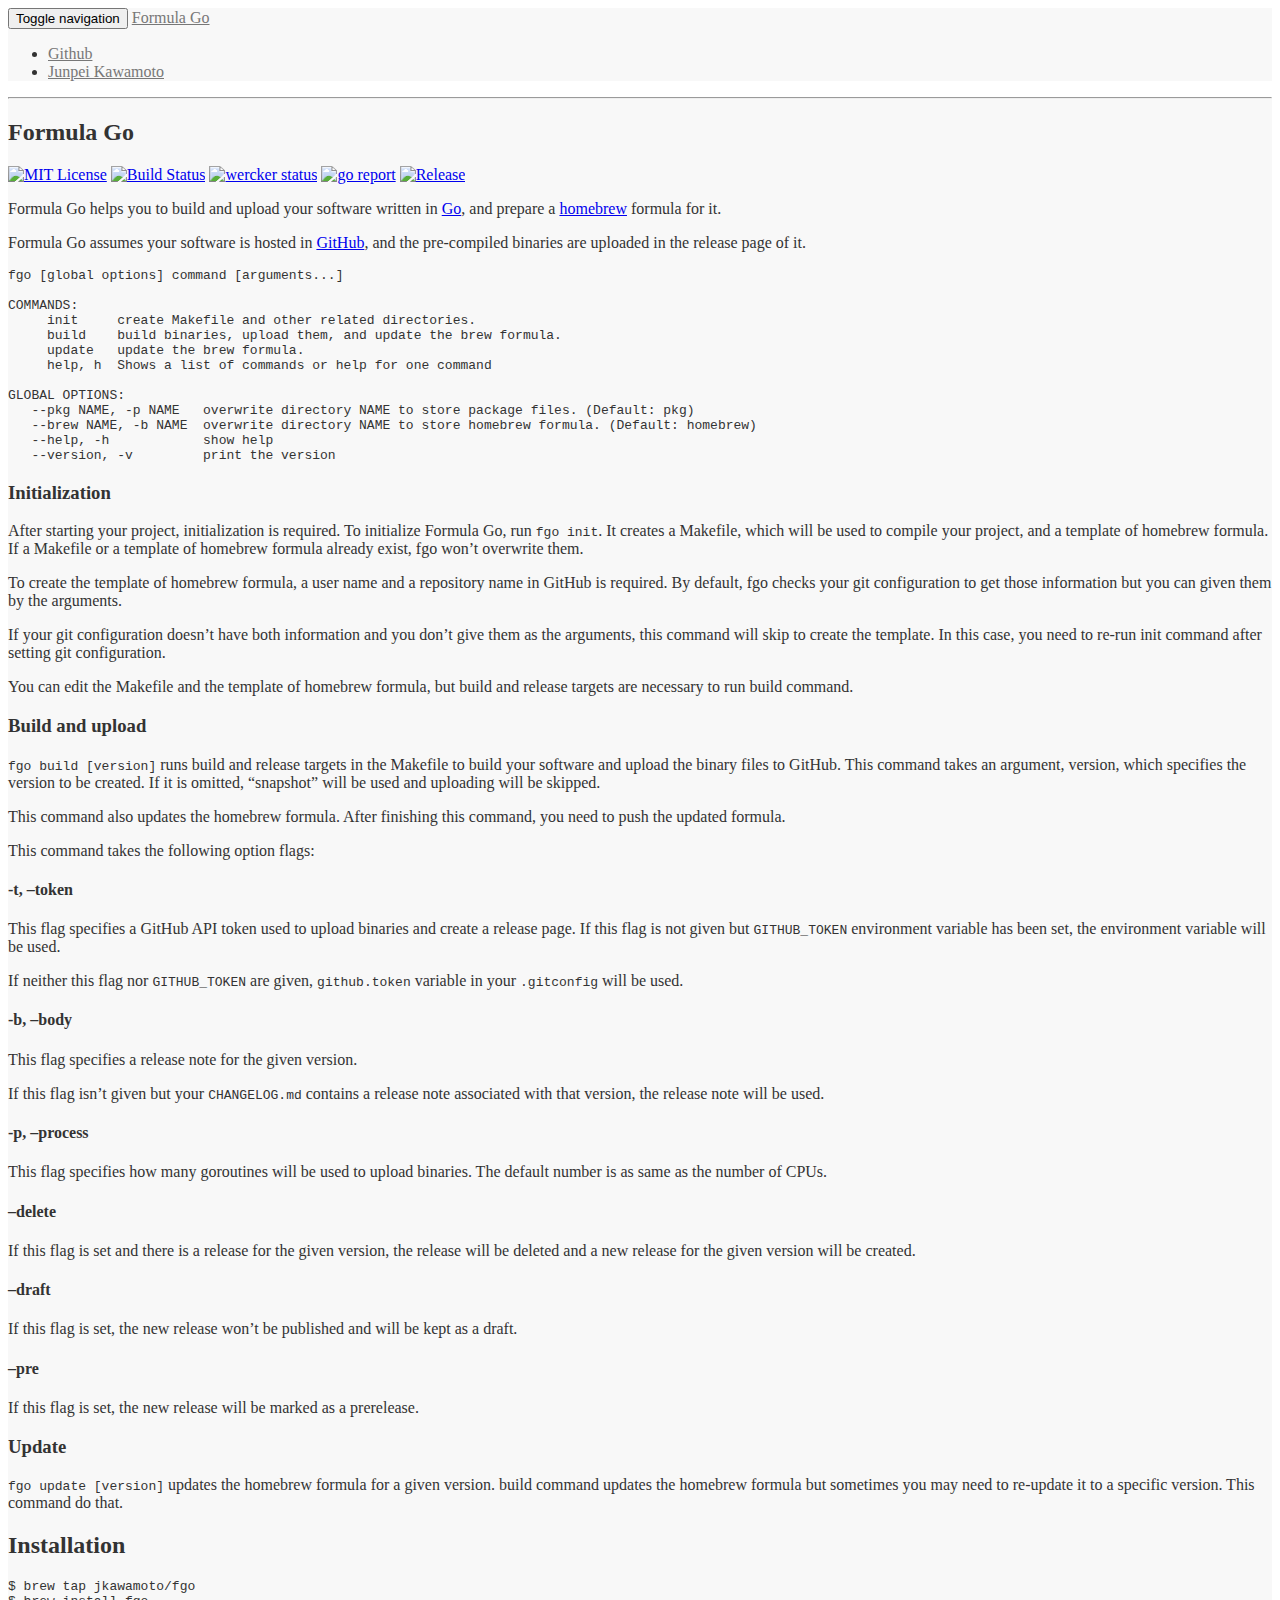
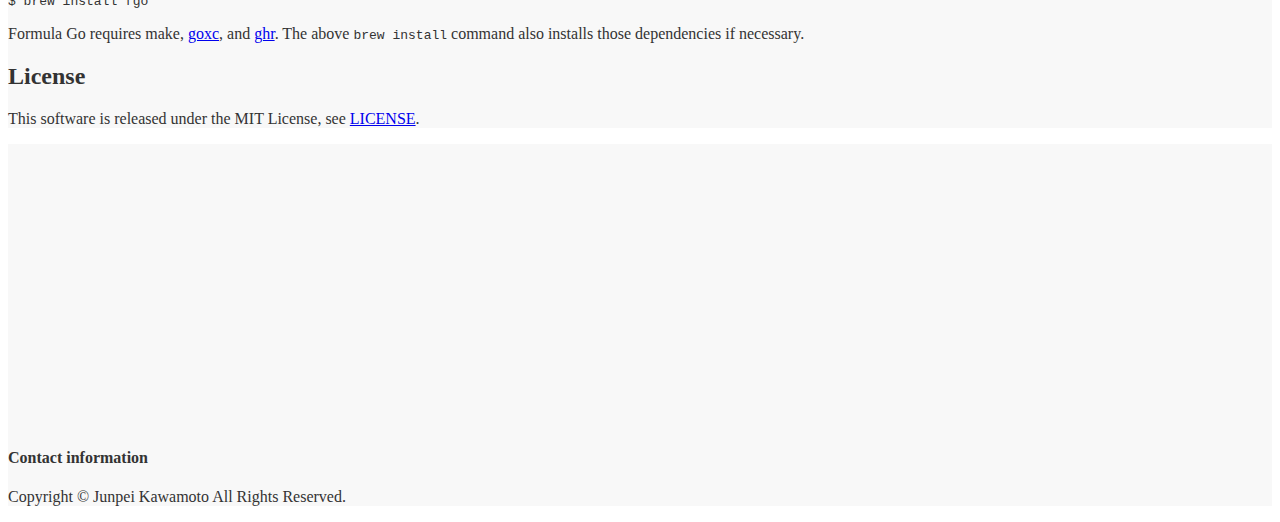
==== readme/index.html @ aeb55430 "Update documentation" ====
<!DOCTYPE html> <html> <head prefix="og: http://ogp.me/ns#"> <meta charset="utf-8"> <meta http-equiv="X-UA-Compatible" content="IE=edge"> <base href="https://jkawamoto.github.io/fgo/"> <meta name="viewport" content="width=device-width,initial-scale=1"> <meta name="generator" content="Hugo 0.18"> <title>Formula Go: Build, upload, and create brew formula for golang application.</title> <meta name="author" content="Junpei Kawamoto"> <meta name="description" content="Build, upload, and create brew formula for golang application."> <meta property="og:type" content="article"> <meta property="og:title" content="Formula Go: Build, upload, and create brew formula for golang application."> <meta name="og:description" content="Build, upload, and create brew formula for golang application."> <meta property="og:image" content="https://jkawamoto.github.io/fgo/img/image.png"> <meta property="og:site_name" content="Formula Go: Build, upload, and create brew formula for golang application."> <meta name="twitter:card" content="Build, upload, and create brew formula for golang application."> <meta name="twitter:site" content="@junkawamoto"> <link rel="shortcut icon" type="image/x-icon" href="https://jkawamoto.github.io/fgo/img/favicon.ico"> <link rel="icon" type="image/png" href="https://jkawamoto.github.io/fgo/img/icon_16.png" sizes="16x16"> <link rel="icon" type="image/png" href="https://jkawamoto.github.io/fgo/img/icon_32.png" sizes="32x32"> <link rel="icon" type="image/png" href="https://jkawamoto.github.io/fgo/img/icon_96.png" sizes="96x96"> <link href="https://jkawamoto.github.io/fgo/css/bootstrap.min.css" rel="stylesheet"> <link href="https://jkawamoto.github.io/fgo/css/landing-page.css" rel="stylesheet"> <link href="//fonts.googleapis.com/css?family=Lato:300,400,700,300italic,400italic,700italic" rel="stylesheet"> <style>.navbar{border-color:#e7e7e7}.content-section-a,.navbar,footer{background-color:#f8f8f8;color:#333}.navbar a:link,.navbar-default .navbar-nav>li>a{color:#777}.navbar a:hover,.navbar-default .navbar-nav>li>a:hover{color:#333}.content-section-b{background-color:#fff;color:#333}body{color:#333}.header-container h1,.header-container h2,.header-container h3,.header-container h4{color:#333}</style> </head> <body> <script async src="//pagead2.googlesyndication.com/pagead/js/adsbygoogle.js"></script> <script>(adsbygoogle=window.adsbygoogle||[]).push({google_ad_client:"ca-pub-4734862314145555",enable_page_level_ads:!0})</script> <nav class="navbar navbar-default navbar-fixed-top" role="navigation"> <div class="container"> <div class="navbar-header page-scroll"> <button type="button" class="navbar-toggle" data-toggle="collapse" data-target="#bs-navbar-collapse-1"> <span class="sr-only">Toggle navigation</span> <span class="icon-bar"></span> <span class="icon-bar"></span> <span class="icon-bar"></span> </button> <a class="page-scroll navbar-brand" href="#intro">Formula Go</a> </div> <div class="collapse navbar-collapse" id="bs-navbar-collapse-1"> <ul class="nav navbar-nav navbar-right"> <li><a class="page-scroll" href="https://github.com/jkawamoto/fgo">Github</a></li> <li> <a class="page-scroll" href="https://www.jkawamoto.info/"> Junpei Kawamoto </a> </li> </ul> </div> </div> </nav> <section id="services"> <div class="content-section-a"> <div class="container"> <div class="row"> <div> <hr class="section-heading-spacer"> <div class="clearfix"></div> <h2 class="section-heading">Formula Go</h2> <p><a href="./info/licenses/"><img src="https://img.shields.io/badge/license-MIT-blue.svg?style=flat" alt="MIT License"></a> <a href="https://travis-ci.org/jkawamoto/fgo"><img src="https://travis-ci.org/jkawamoto/fgo.svg?branch=master" alt="Build Status"></a> <a href="https://app.wercker.com/project/byKey/9ab256a7b25d4d3980ed7821136b4177"><img src="https://app.wercker.com/status/9ab256a7b25d4d3980ed7821136b4177/s/master" alt="wercker status" title="wercker status"></a> <a href="https://goreportcard.com/report/github.com/jkawamoto/fgo"><img src="https://goreportcard.com/badge/github.com/jkawamoto/fgo" alt="go report"></a> <a href="https://github.com/jkawamoto/fgo/releases/tag/v0.2.5"><img src="https://img.shields.io/badge/release-0.2.5-brightgreen.svg" alt="Release"></a></p> <p>Formula Go helps you to build and upload your software written in <a href="https://golang.org/">Go</a>, and prepare a <a href="http://brew.sh/">homebrew</a> formula for it.</p> <p>Formula Go assumes your software is hosted in <a href="https://github.com/">GitHub</a>, and the pre-compiled binaries are uploaded in the release page of it.</p> <pre><code class="language-shell">fgo [global options] command [arguments...]

COMMANDS:
     init     create Makefile and other related directories.
     build    build binaries, upload them, and update the brew formula.
     update   update the brew formula.
     help, h  Shows a list of commands or help for one command

GLOBAL OPTIONS:
   --pkg NAME, -p NAME   overwrite directory NAME to store package files. (Default: pkg)
   --brew NAME, -b NAME  overwrite directory NAME to store homebrew formula. (Default: homebrew)
   --help, -h            show help
   --version, -v         print the version
</code></pre> <h3 id="initialization">Initialization</h3> <p>After starting your project, initialization is required. To initialize Formula Go, run <code>fgo init</code>. It creates a Makefile, which will be used to compile your project, and a template of homebrew formula. If a Makefile or a template of homebrew formula already exist, fgo won&rsquo;t overwrite them.</p> <p>To create the template of homebrew formula, a user name and a repository name in GitHub is required. By default, fgo checks your git configuration to get those information but you can given them by the arguments.</p> <p>If your git configuration doesn&rsquo;t have both information and you don&rsquo;t give them as the arguments, this command will skip to create the template. In this case, you need to re-run init command after setting git configuration.</p> <p>You can edit the Makefile and the template of homebrew formula, but build and release targets are necessary to run build command.</p> <h3 id="build-and-upload">Build and upload</h3> <p><code>fgo build [version]</code> runs build and release targets in the Makefile to build your software and upload the binary files to GitHub. This command takes an argument, version, which specifies the version to be created. If it is omitted, &ldquo;snapshot&rdquo; will be used and uploading will be skipped.</p> <p>This command also updates the homebrew formula. After finishing this command, you need to push the updated formula.</p> <p>This command takes the following option flags:</p> <h4 id="t-token"><strong>-t, &ndash;token</strong></h4> <p>This flag specifies a GitHub API token used to upload binaries and create a release page. If this flag is not given but <code>GITHUB_TOKEN</code> environment variable has been set, the environment variable will be used.</p> <p>If neither this flag nor <code>GITHUB_TOKEN</code> are given, <code>github.token</code> variable in your <code>.gitconfig</code> will be used.</p> <h4 id="b-body"><strong>-b, &ndash;body</strong></h4> <p>This flag specifies a release note for the given version.</p> <p>If this flag isn&rsquo;t given but your <code>CHANGELOG.md</code> contains a release note associated with that version, the release note will be used.</p> <h4 id="p-process"><strong>-p, &ndash;process</strong></h4> <p>This flag specifies how many goroutines will be used to upload binaries. The default number is as same as the number of CPUs.</p> <h4 id="delete"><strong>&ndash;delete</strong></h4> <p>If this flag is set and there is a release for the given version, the release will be deleted and a new release for the given version will be created.</p> <h4 id="draft"><strong>&ndash;draft</strong></h4> <p>If this flag is set, the new release won&rsquo;t be published and will be kept as a draft.</p> <h4 id="pre"><strong>&ndash;pre</strong></h4> <p>If this flag is set, the new release will be marked as a prerelease.</p> <h3 id="update">Update</h3> <p><code>fgo update [version]</code> updates the homebrew formula for a given version. build command updates the homebrew formula but sometimes you may need to re-update it to a specific version. This command do that.</p> <h2 id="installation">Installation</h2> <pre><code class="language-shell">$ brew tap jkawamoto/fgo
$ brew install fgo
</code></pre> <p>Formula Go requires make, <a href="https://github.com/laher/goxc">goxc</a>, and <a href="https://github.com/tcnksm/ghr">ghr</a>. The above <code>brew install</code> command also installs those dependencies if necessary.</p> <h2 id="license">License</h2> <p>This software is released under the MIT License, see <a href="./info/licenses/">LICENSE</a>.</p> </div> </div> </div> </div> </section> <footer> <div class="container"> <ins class="adsbygoogle" style="display:inline-block;width:336px;height:280px" data-ad-client="ca-pub-4734862314145555" data-ad-slot="4875187824"></ins> <script>(adsbygoogle=window.adsbygoogle||[]).push({})</script> <ins class="adsbygoogle" style="display:inline-block;width:336px;height:280px" data-ad-client="ca-pub-4734862314145555" data-ad-slot="4875187824"></ins> <script>(adsbygoogle=window.adsbygoogle||[]).push({})</script> </div> <div class="container"> <div class="row"> <div class="col-md-3"> <h4>Contact information</h4> <div class="addthis_inline_follow_toolbox"></div> </div> <div class="col-md-7"> <p class="copyright text-muted small"> Copyright &copy; Junpei Kawamoto All Rights Reserved.<br> </p> </div> <div class="col-md-2"> <script data-gratipay-username="jkawamoto" src="//grtp.co/v1.js"></script> </div> </div> </div> </footer> <script src="js/jquery-2.2.0.min.js"></script> <script src="js/jquery.easing-1.3.min.js"></script> <script src="js/bootstrap.min.js"></script> <script src="js/landing-page.js"></script> <script>!function(e,a,t,n,c,o,s){e.GoogleAnalyticsObject=c,e[c]=e[c]||function(){(e[c].q=e[c].q||[]).push(arguments)},e[c].l=1*new Date,o=a.createElement(t),s=a.getElementsByTagName(t)[0],o.async=1,o.src="//www.google-analytics.com/analytics.js",s.parentNode.insertBefore(o,s)}(window,document,"script",0,"ga"),ga("create","UA-82315630-1","auto"),ga("send","pageview")</script> <link rel="stylesheet" href="//cdnjs.cloudflare.com/ajax/libs/highlight.js/9.12.0/styles/agate.min.css"> <script src="//cdnjs.cloudflare.com/ajax/libs/highlight.js/9.12.0/highlight.min.js"></script> <script>hljs.initHighlightingOnLoad()</script> <script src="//s7.addthis.com/js/300/addthis_widget.js#pubid=ra-57f529147128b1fb"></script> </body> </html>
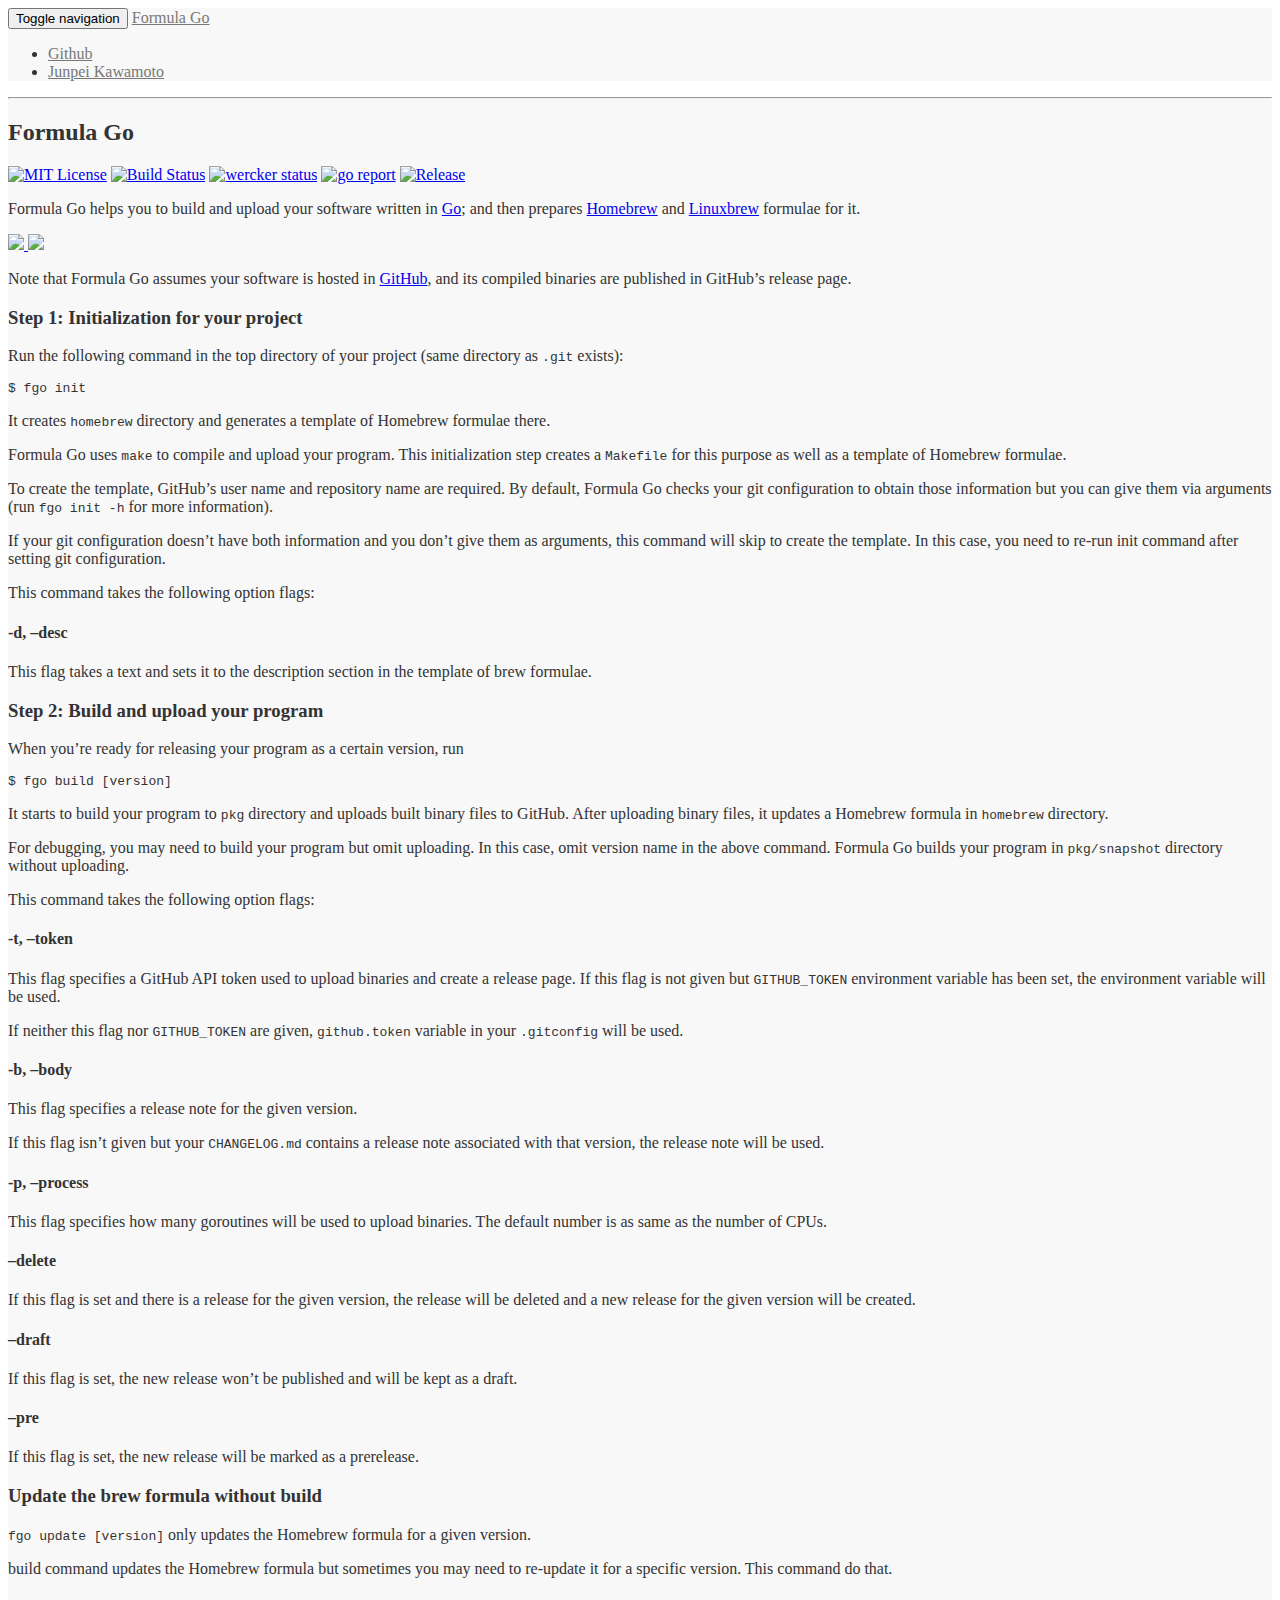
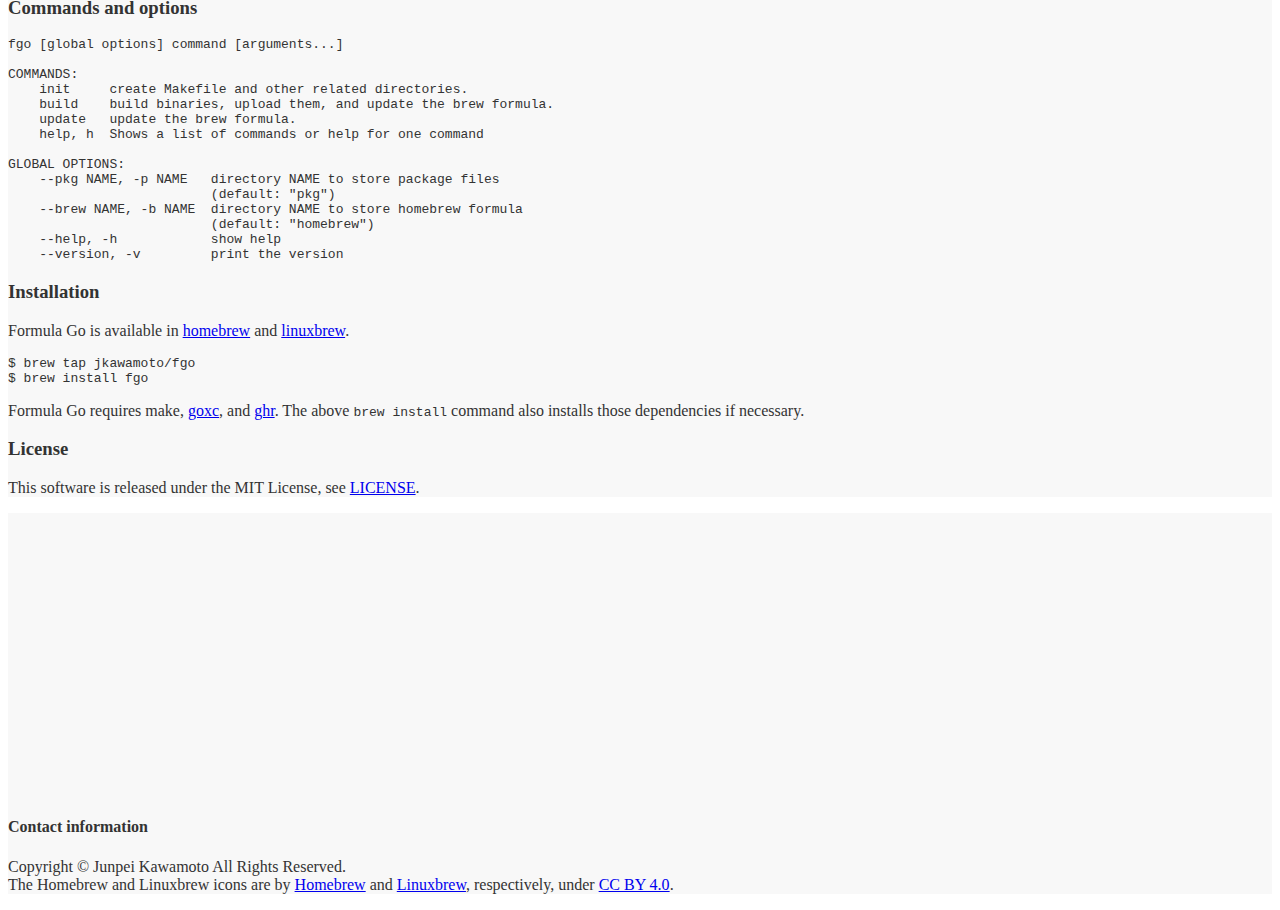
==== commit 840709f4: "Update documentation" ====
--- a/readme/index.html
+++ b/readme/index.html
@@ -1,16 +1,20 @@
-<!DOCTYPE html> <html> <head prefix="og: http://ogp.me/ns#"> <meta charset="utf-8"> <meta http-equiv="X-UA-Compatible" content="IE=edge"> <base href="https://jkawamoto.github.io/fgo/"> <meta name="viewport" content="width=device-width,initial-scale=1"> <meta name="generator" content="Hugo 0.18"> <title>Formula Go: Build, upload, and create brew formula for golang application.</title> <meta name="author" content="Junpei Kawamoto"> <meta name="description" content="Build, upload, and create brew formula for golang application."> <meta property="og:type" content="article"> <meta property="og:title" content="Formula Go: Build, upload, and create brew formula for golang application."> <meta name="og:description" content="Build, upload, and create brew formula for golang application."> <meta property="og:image" content="https://jkawamoto.github.io/fgo/img/image.png"> <meta property="og:site_name" content="Formula Go: Build, upload, and create brew formula for golang application."> <meta name="twitter:card" content="Build, upload, and create brew formula for golang application."> <meta name="twitter:site" content="@junkawamoto"> <link rel="shortcut icon" type="image/x-icon" href="https://jkawamoto.github.io/fgo/img/favicon.ico"> <link rel="icon" type="image/png" href="https://jkawamoto.github.io/fgo/img/icon_16.png" sizes="16x16"> <link rel="icon" type="image/png" href="https://jkawamoto.github.io/fgo/img/icon_32.png" sizes="32x32"> <link rel="icon" type="image/png" href="https://jkawamoto.github.io/fgo/img/icon_96.png" sizes="96x96"> <link href="https://jkawamoto.github.io/fgo/css/bootstrap.min.css" rel="stylesheet"> <link href="https://jkawamoto.github.io/fgo/css/landing-page.css" rel="stylesheet"> <link href="//fonts.googleapis.com/css?family=Lato:300,400,700,300italic,400italic,700italic" rel="stylesheet"> <style>.navbar{border-color:#e7e7e7}.content-section-a,.navbar,footer{background-color:#f8f8f8;color:#333}.navbar a:link,.navbar-default .navbar-nav>li>a{color:#777}.navbar a:hover,.navbar-default .navbar-nav>li>a:hover{color:#333}.content-section-b{background-color:#fff;color:#333}body{color:#333}.header-container h1,.header-container h2,.header-container h3,.header-container h4{color:#333}</style> </head> <body> <script async src="//pagead2.googlesyndication.com/pagead/js/adsbygoogle.js"></script> <script>(adsbygoogle=window.adsbygoogle||[]).push({google_ad_client:"ca-pub-4734862314145555",enable_page_level_ads:!0})</script> <nav class="navbar navbar-default navbar-fixed-top" role="navigation"> <div class="container"> <div class="navbar-header page-scroll"> <button type="button" class="navbar-toggle" data-toggle="collapse" data-target="#bs-navbar-collapse-1"> <span class="sr-only">Toggle navigation</span> <span class="icon-bar"></span> <span class="icon-bar"></span> <span class="icon-bar"></span> </button> <a class="page-scroll navbar-brand" href="#intro">Formula Go</a> </div> <div class="collapse navbar-collapse" id="bs-navbar-collapse-1"> <ul class="nav navbar-nav navbar-right"> <li><a class="page-scroll" href="https://github.com/jkawamoto/fgo">Github</a></li> <li> <a class="page-scroll" href="https://www.jkawamoto.info/"> Junpei Kawamoto </a> </li> </ul> </div> </div> </nav> <section id="services"> <div class="content-section-a"> <div class="container"> <div class="row"> <div> <hr class="section-heading-spacer"> <div class="clearfix"></div> <h2 class="section-heading">Formula Go</h2> <p><a href="./info/licenses/"><img src="https://img.shields.io/badge/license-MIT-blue.svg?style=flat" alt="MIT License"></a> <a href="https://travis-ci.org/jkawamoto/fgo"><img src="https://travis-ci.org/jkawamoto/fgo.svg?branch=master" alt="Build Status"></a> <a href="https://app.wercker.com/project/byKey/9ab256a7b25d4d3980ed7821136b4177"><img src="https://app.wercker.com/status/9ab256a7b25d4d3980ed7821136b4177/s/master" alt="wercker status" title="wercker status"></a> <a href="https://goreportcard.com/report/github.com/jkawamoto/fgo"><img src="https://goreportcard.com/badge/github.com/jkawamoto/fgo" alt="go report"></a> <a href="https://github.com/jkawamoto/fgo/releases/tag/v0.2.5"><img src="https://img.shields.io/badge/release-0.2.5-brightgreen.svg" alt="Release"></a></p> <p>Formula Go helps you to build and upload your software written in <a href="https://golang.org/">Go</a>, and prepare a <a href="http://brew.sh/">homebrew</a> formula for it.</p> <p>Formula Go assumes your software is hosted in <a href="https://github.com/">GitHub</a>, and the pre-compiled binaries are uploaded in the release page of it.</p> <pre><code class="language-shell">fgo [global options] command [arguments...]
+<!DOCTYPE html> <html> <head prefix="og: http://ogp.me/ns#"> <meta charset="utf-8"> <meta http-equiv="X-UA-Compatible" content="IE=edge"> <base href="https://jkawamoto.github.io/fgo/"> <meta name="viewport" content="width=device-width,initial-scale=1"> <meta name="generator" content="Hugo 0.30.2"> <title>Formula Go: Build, upload, and create brew formulae for golang applications.</title> <meta name="author" content="Junpei Kawamoto"> <meta name="description" content="Build, upload, and create brew formula for applications in Go."> <meta property="og:type" content="article"> <meta property="og:title" content="Formula Go: Build, upload, and create brew formulae for golang applications."> <meta name="og:description" content="Build, upload, and create brew formula for applications in Go."> <meta property="og:image" content="https://jkawamoto.github.io/fgo/img/image.png"> <meta property="og:site_name" content="Formula Go: Build, upload, and create brew formulae for golang applications."> <meta name="twitter:card" content="Build, upload, and create brew formula for applications in Go."> <meta name="twitter:site" content="@junkawamoto"> <link rel="shortcut icon" type="image/x-icon" href="https://jkawamoto.github.io/fgo/img/favicon.ico"> <link rel="icon" type="image/png" href="https://jkawamoto.github.io/fgo/img/icon_16.png" sizes="16x16"> <link rel="icon" type="image/png" href="https://jkawamoto.github.io/fgo/img/icon_32.png" sizes="32x32"> <link rel="icon" type="image/png" href="https://jkawamoto.github.io/fgo/img/icon_96.png" sizes="96x96"> <link href="https://jkawamoto.github.io/fgo/css/bootstrap.min.css" rel="stylesheet"> <link href="https://jkawamoto.github.io/fgo/css/landing-page.css" rel="stylesheet"> <link href="//fonts.googleapis.com/css?family=Lato:300,400,700,300italic,400italic,700italic" rel="stylesheet"> <style>.navbar{border-color:#e7e7e7}.content-section-a,.navbar,footer{background-color:#f8f8f8;color:#333}.navbar a:link,.navbar-default .navbar-nav>li>a{color:#777}.navbar a:hover,.navbar-default .navbar-nav>li>a:hover{color:#333}.content-section-b{background-color:#fff;color:#333}body{color:#333}.header-container h1,.header-container h2,.header-container h3,.header-container h4{color:#333}</style> </head> <body> <script async src="//pagead2.googlesyndication.com/pagead/js/adsbygoogle.js"></script> <script>(adsbygoogle=window.adsbygoogle||[]).push({google_ad_client:"ca-pub-4734862314145555",enable_page_level_ads:!0})</script> <nav class="navbar navbar-default navbar-fixed-top" role="navigation"> <div class="container"> <div class="navbar-header page-scroll"> <button type="button" class="navbar-toggle" data-toggle="collapse" data-target="#bs-navbar-collapse-1"> <span class="sr-only">Toggle navigation</span> <span class="icon-bar"></span> <span class="icon-bar"></span> <span class="icon-bar"></span> </button> <a class="page-scroll navbar-brand" href="#intro">Formula Go</a> </div> <div class="collapse navbar-collapse" id="bs-navbar-collapse-1"> <ul class="nav navbar-nav navbar-right"> <li><a class="page-scroll" href="https://github.com/jkawamoto/fgo">Github</a></li> <li> <a class="page-scroll" href="https://www.jkawamoto.info/"> Junpei Kawamoto </a> </li> </ul> </div> </div> </nav> <section id="services"> <div class="content-section-a"> <div class="container"> <div class="row"> <div> <hr class="section-heading-spacer"> <div class="clearfix"></div> <h2 class="section-heading">Formula Go</h2> <p><a href="./info/licenses/"><img src="https://img.shields.io/badge/license-MIT-blue.svg?style=flat" alt="MIT License"></a> <a href="https://travis-ci.org/jkawamoto/fgo"><img src="https://travis-ci.org/jkawamoto/fgo.svg?branch=master" alt="Build Status"></a> <a href="https://app.wercker.com/project/byKey/9ab256a7b25d4d3980ed7821136b4177"><img src="https://app.wercker.com/status/9ab256a7b25d4d3980ed7821136b4177/s/master" alt="wercker status" title="wercker status"></a> <a href="https://goreportcard.com/report/github.com/jkawamoto/fgo"><img src="https://goreportcard.com/badge/github.com/jkawamoto/fgo" alt="go report"></a> <a href="https://github.com/jkawamoto/fgo/releases/tag/v0.3.2"><img src="https://img.shields.io/badge/release-0.3.2-brightgreen.svg" alt="Release"></a></p> <p>Formula Go helps you to build and upload your software written in <a href="https://golang.org/">Go</a>; and then prepares <a href="http://brew.sh/">Homebrew</a> and <a href="http://linuxbrew.sh/">Linuxbrew</a> formulae for it.</p> <div class="text-center" style="margin-bottom:10px"> <a href="http://brew.sh/"> <img width="128px" src="./img/homebrew-256x256.png"> </a> <a href="http://linuxbrew.sh/"> <img width="128px" src="./img/linuxbrew-256x256.png"> </a> </div> <p>Note that Formula Go assumes your software is hosted in <a href="https://github.com/">GitHub</a>, and its compiled binaries are published in GitHub&rsquo;s release page.</p> <h3 id="step-1-initialization-for-your-project">Step 1: Initialization for your project</h3> <p>Run the following command in the top directory of your project (same directory as <code>.git</code> exists):</p> <pre><code class="language-shell">$ fgo init
+</code></pre> <p>It creates <code>homebrew</code> directory and generates a template of Homebrew formulae there.</p> <p>Formula Go uses <code>make</code> to compile and upload your program. This initialization step creates a <code>Makefile</code> for this purpose as well as a template of Homebrew formulae.</p> <p>To create the template, GitHub&rsquo;s user name and repository name are required. By default, Formula Go checks your git configuration to obtain those information but you can give them via arguments (run <code>fgo init -h</code> for more information).</p> <p>If your git configuration doesn&rsquo;t have both information and you don&rsquo;t give them as arguments, this command will skip to create the template. In this case, you need to re-run init command after setting git configuration.</p> <p>This command takes the following option flags:</p> <h4 id="d-desc">-d, &ndash;desc</h4> <p>This flag takes a text and sets it to the description section in the template of brew formulae.</p> <h3 id="step-2-build-and-upload-your-program">Step 2: Build and upload your program</h3> <p>When you&rsquo;re ready for releasing your program as a certain version, run</p> <pre><code class="language-shell">$ fgo build [version]
+</code></pre> <p>It starts to build your program to <code>pkg</code> directory and uploads built binary files to GitHub. After uploading binary files, it updates a Homebrew formula in <code>homebrew</code> directory.</p> <p>For debugging, you may need to build your program but omit uploading. In this case, omit version name in the above command. Formula Go builds your program in <code>pkg/snapshot</code> directory without uploading.</p> <p>This command takes the following option flags:</p> <h4 id="t-token">-t, &ndash;token</h4> <p>This flag specifies a GitHub API token used to upload binaries and create a release page. If this flag is not given but <code>GITHUB_TOKEN</code> environment variable has been set, the environment variable will be used.</p> <p>If neither this flag nor <code>GITHUB_TOKEN</code> are given, <code>github.token</code> variable in your <code>.gitconfig</code> will be used.</p> <h4 id="b-body">-b, &ndash;body</h4> <p>This flag specifies a release note for the given version.</p> <p>If this flag isn&rsquo;t given but your <code>CHANGELOG.md</code> contains a release note associated with that version, the release note will be used.</p> <h4 id="p-process">-p, &ndash;process</h4> <p>This flag specifies how many goroutines will be used to upload binaries. The default number is as same as the number of CPUs.</p> <h4 id="delete">&ndash;delete</h4> <p>If this flag is set and there is a release for the given version, the release will be deleted and a new release for the given version will be created.</p> <h4 id="draft">&ndash;draft</h4> <p>If this flag is set, the new release won&rsquo;t be published and will be kept as a draft.</p> <h4 id="pre">&ndash;pre</h4> <p>If this flag is set, the new release will be marked as a prerelease.</p> <h3 id="update-the-brew-formula-without-build">Update the brew formula without build</h3> <p><code>fgo update [version]</code> only updates the Homebrew formula for a given version.</p> <p>build command updates the Homebrew formula but sometimes you may need to re-update it for a specific version. This command do that.</p> <h3 id="commands-and-options">Commands and options</h3> <pre><code class="language-shell">fgo [global options] command [arguments...]
 
 COMMANDS:
-     init     create Makefile and other related directories.
-     build    build binaries, upload them, and update the brew formula.
-     update   update the brew formula.
-     help, h  Shows a list of commands or help for one command
+    init     create Makefile and other related directories.
+    build    build binaries, upload them, and update the brew formula.
+    update   update the brew formula.
+    help, h  Shows a list of commands or help for one command
 
 GLOBAL OPTIONS:
-   --pkg NAME, -p NAME   overwrite directory NAME to store package files. (Default: pkg)
-   --brew NAME, -b NAME  overwrite directory NAME to store homebrew formula. (Default: homebrew)
-   --help, -h            show help
-   --version, -v         print the version
-</code></pre> <h3 id="initialization">Initialization</h3> <p>After starting your project, initialization is required. To initialize Formula Go, run <code>fgo init</code>. It creates a Makefile, which will be used to compile your project, and a template of homebrew formula. If a Makefile or a template of homebrew formula already exist, fgo won&rsquo;t overwrite them.</p> <p>To create the template of homebrew formula, a user name and a repository name in GitHub is required. By default, fgo checks your git configuration to get those information but you can given them by the arguments.</p> <p>If your git configuration doesn&rsquo;t have both information and you don&rsquo;t give them as the arguments, this command will skip to create the template. In this case, you need to re-run init command after setting git configuration.</p> <p>You can edit the Makefile and the template of homebrew formula, but build and release targets are necessary to run build command.</p> <h3 id="build-and-upload">Build and upload</h3> <p><code>fgo build [version]</code> runs build and release targets in the Makefile to build your software and upload the binary files to GitHub. This command takes an argument, version, which specifies the version to be created. If it is omitted, &ldquo;snapshot&rdquo; will be used and uploading will be skipped.</p> <p>This command also updates the homebrew formula. After finishing this command, you need to push the updated formula.</p> <p>This command takes the following option flags:</p> <h4 id="t-token"><strong>-t, &ndash;token</strong></h4> <p>This flag specifies a GitHub API token used to upload binaries and create a release page. If this flag is not given but <code>GITHUB_TOKEN</code> environment variable has been set, the environment variable will be used.</p> <p>If neither this flag nor <code>GITHUB_TOKEN</code> are given, <code>github.token</code> variable in your <code>.gitconfig</code> will be used.</p> <h4 id="b-body"><strong>-b, &ndash;body</strong></h4> <p>This flag specifies a release note for the given version.</p> <p>If this flag isn&rsquo;t given but your <code>CHANGELOG.md</code> contains a release note associated with that version, the release note will be used.</p> <h4 id="p-process"><strong>-p, &ndash;process</strong></h4> <p>This flag specifies how many goroutines will be used to upload binaries. The default number is as same as the number of CPUs.</p> <h4 id="delete"><strong>&ndash;delete</strong></h4> <p>If this flag is set and there is a release for the given version, the release will be deleted and a new release for the given version will be created.</p> <h4 id="draft"><strong>&ndash;draft</strong></h4> <p>If this flag is set, the new release won&rsquo;t be published and will be kept as a draft.</p> <h4 id="pre"><strong>&ndash;pre</strong></h4> <p>If this flag is set, the new release will be marked as a prerelease.</p> <h3 id="update">Update</h3> <p><code>fgo update [version]</code> updates the homebrew formula for a given version. build command updates the homebrew formula but sometimes you may need to re-update it to a specific version. This command do that.</p> <h2 id="installation">Installation</h2> <pre><code class="language-shell">$ brew tap jkawamoto/fgo
+    --pkg NAME, -p NAME   directory NAME to store package files
+                          (default: &quot;pkg&quot;)
+    --brew NAME, -b NAME  directory NAME to store homebrew formula
+                          (default: &quot;homebrew&quot;)
+    --help, -h            show help
+    --version, -v         print the version
+</code></pre> <h3 id="installation">Installation</h3> <p>Formula Go is available in <a href="http://brew.sh/">homebrew</a> and <a href="http://linuxbrew.sh/">linuxbrew</a>.</p> <pre><code class="language-shell">$ brew tap jkawamoto/fgo
 $ brew install fgo
-</code></pre> <p>Formula Go requires make, <a href="https://github.com/laher/goxc">goxc</a>, and <a href="https://github.com/tcnksm/ghr">ghr</a>. The above <code>brew install</code> command also installs those dependencies if necessary.</p> <h2 id="license">License</h2> <p>This software is released under the MIT License, see <a href="./info/licenses/">LICENSE</a>.</p> </div> </div> </div> </div> </section> <footer> <div class="container"> <ins class="adsbygoogle" style="display:inline-block;width:336px;height:280px" data-ad-client="ca-pub-4734862314145555" data-ad-slot="4875187824"></ins> <script>(adsbygoogle=window.adsbygoogle||[]).push({})</script> <ins class="adsbygoogle" style="display:inline-block;width:336px;height:280px" data-ad-client="ca-pub-4734862314145555" data-ad-slot="4875187824"></ins> <script>(adsbygoogle=window.adsbygoogle||[]).push({})</script> </div> <div class="container"> <div class="row"> <div class="col-md-3"> <h4>Contact information</h4> <div class="addthis_inline_follow_toolbox"></div> </div> <div class="col-md-7"> <p class="copyright text-muted small"> Copyright &copy; Junpei Kawamoto All Rights Reserved.<br> </p> </div> <div class="col-md-2"> <script data-gratipay-username="jkawamoto" src="//grtp.co/v1.js"></script> </div> </div> </div> </footer> <script src="js/jquery-2.2.0.min.js"></script> <script src="js/jquery.easing-1.3.min.js"></script> <script src="js/bootstrap.min.js"></script> <script src="js/landing-page.js"></script> <script>!function(e,a,t,n,c,o,s){e.GoogleAnalyticsObject=c,e[c]=e[c]||function(){(e[c].q=e[c].q||[]).push(arguments)},e[c].l=1*new Date,o=a.createElement(t),s=a.getElementsByTagName(t)[0],o.async=1,o.src="//www.google-analytics.com/analytics.js",s.parentNode.insertBefore(o,s)}(window,document,"script",0,"ga"),ga("create","UA-82315630-1","auto"),ga("send","pageview")</script> <link rel="stylesheet" href="//cdnjs.cloudflare.com/ajax/libs/highlight.js/9.12.0/styles/agate.min.css"> <script src="//cdnjs.cloudflare.com/ajax/libs/highlight.js/9.12.0/highlight.min.js"></script> <script>hljs.initHighlightingOnLoad()</script> <script src="//s7.addthis.com/js/300/addthis_widget.js#pubid=ra-57f529147128b1fb"></script> </body> </html> +</code></pre> <p>Formula Go requires make, <a href="https://github.com/laher/goxc">goxc</a>, and <a href="https://github.com/tcnksm/ghr">ghr</a>. The above <code>brew install</code> command also installs those dependencies if necessary.</p> <h3 id="license">License</h3> <p>This software is released under the MIT License, see <a href="./info/licenses/">LICENSE</a>.</p> </div> </div> </div> </div> </section> <footer> <div class="container"> <ins class="adsbygoogle" style="display:inline-block;width:336px;height:280px" data-ad-client="ca-pub-4734862314145555" data-ad-slot="4875187824"></ins> <script>(adsbygoogle=window.adsbygoogle||[]).push({})</script> <ins class="adsbygoogle" style="display:inline-block;width:336px;height:280px" data-ad-client="ca-pub-4734862314145555" data-ad-slot="4875187824"></ins> <script>(adsbygoogle=window.adsbygoogle||[]).push({})</script> </div> <div class="container"> <div class="row"> <div class="col-md-3"> <h4>Contact information</h4> <div class="addthis_inline_follow_toolbox"></div> </div> <div class="col-md-7"> <p class="copyright text-muted small"> Copyright &copy; Junpei Kawamoto All Rights Reserved.<br> The Homebrew and Linuxbrew icons are by <a href="https://github.com/Homebrew/brew/">Homebrew</a> and <a href="http://linuxbrew.sh/">Linuxbrew</a>, respectively, under <a href="https://creativecommons.org/licenses/by/4.0/">CC BY 4.0</a>. </p> </div> <div class="col-md-2"> <script data-gratipay-username="jkawamoto" src="//grtp.co/v1.js"></script> </div> </div> </div> </footer> <script src="js/jquery-2.2.0.min.js"></script> <script src="js/jquery.easing-1.3.min.js"></script> <script src="js/bootstrap.min.js"></script> <script src="js/landing-page.js"></script> <script>!function(e,a,t,n,g,c,o){e.GoogleAnalyticsObject=g,e.ga=e.ga||function(){(e.ga.q=e.ga.q||[]).push(arguments)},e.ga.l=1*new Date,c=a.createElement(t),o=a.getElementsByTagName(t)[0],c.async=1,c.src="//www.google-analytics.com/analytics.js",o.parentNode.insertBefore(c,o)}(window,document,"script",0,"ga"),ga("create","UA-82315630-1","auto"),ga("send","pageview")</script> <link rel="stylesheet" href="//cdnjs.cloudflare.com/ajax/libs/highlight.js/9.12.0/styles/agate.min.css"> <script src="//cdnjs.cloudflare.com/ajax/libs/highlight.js/9.12.0/highlight.min.js"></script> <script>hljs.initHighlightingOnLoad()</script> <script src="//s7.addthis.com/js/300/addthis_widget.js#pubid=ra-57f529147128b1fb"></script> </body> </html> 